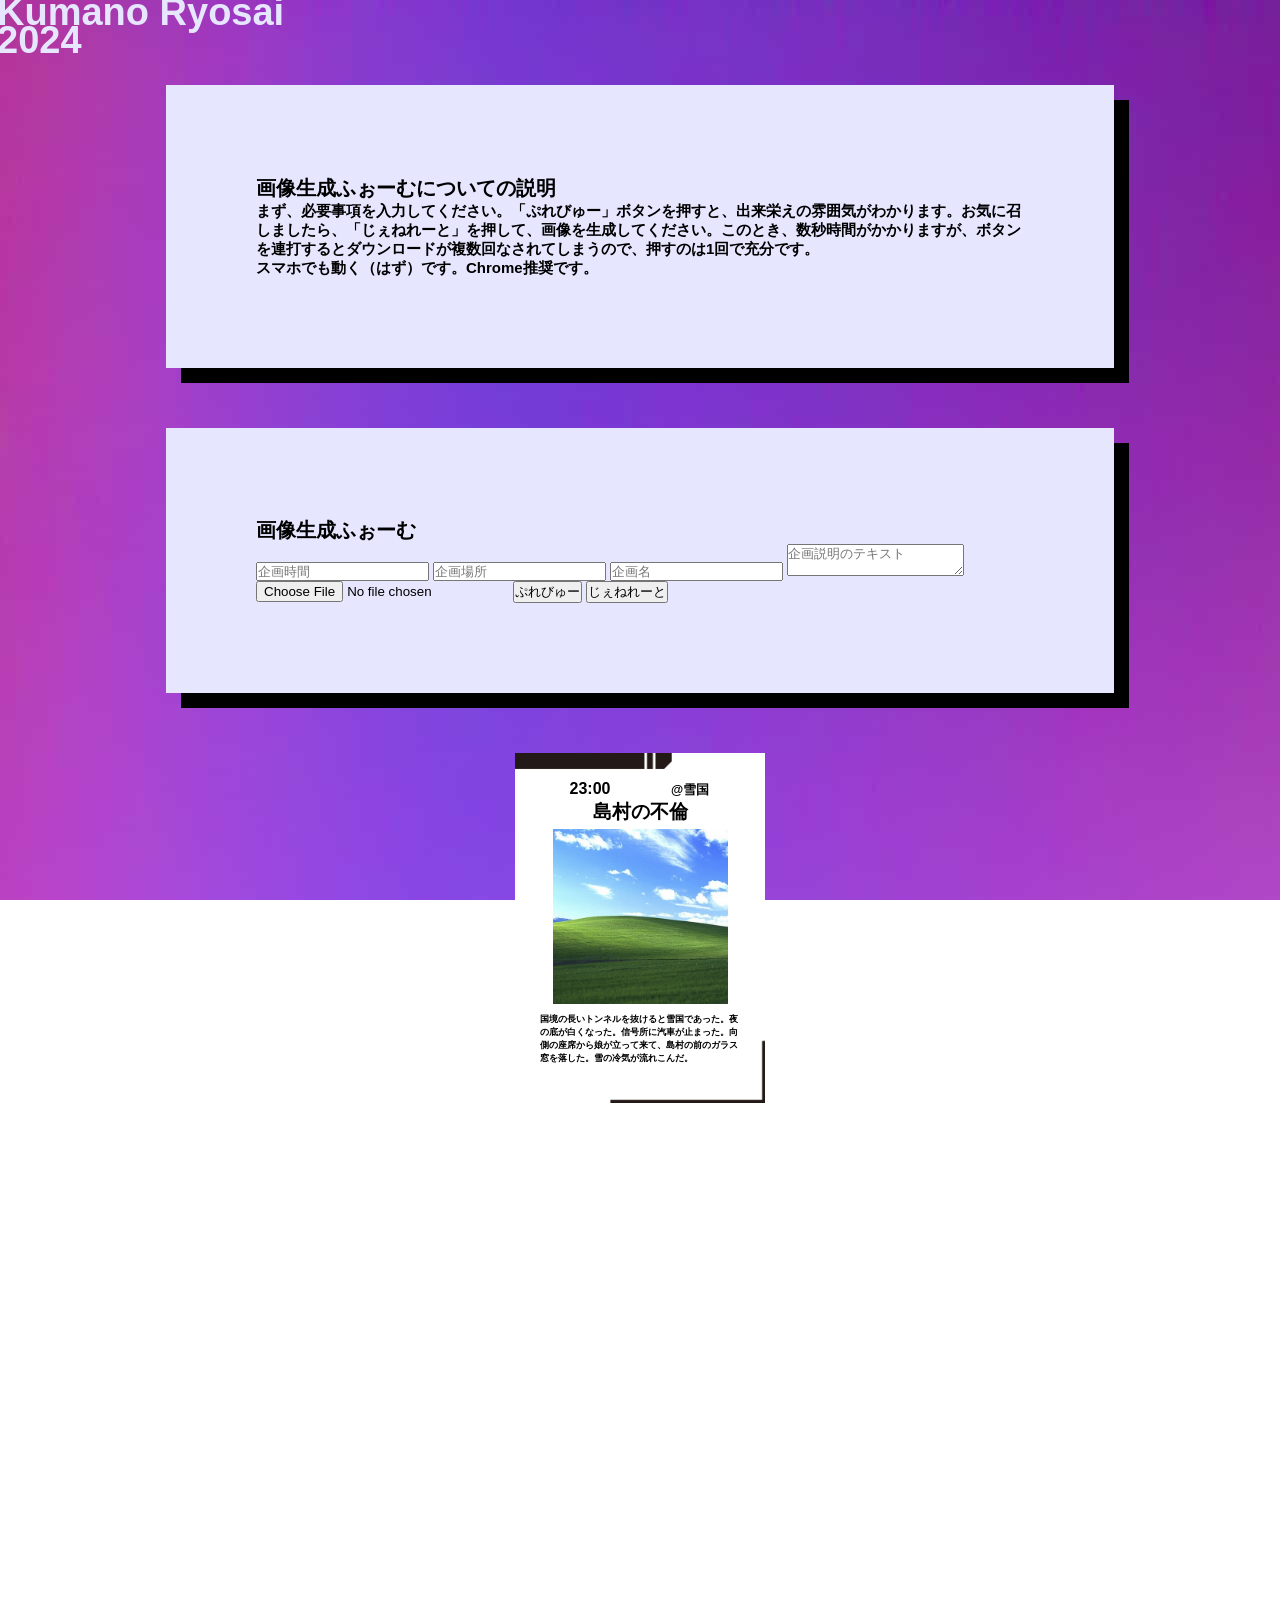
==== generator/index.html @ 79af5fdf "added generator again" ====
<!DOCTYPE html>
<head lang="ja">
  <!-- ogp settings -->
  <meta property="og:url" content="https://ryosai.kumano-ryo.com/ryosai2024/generator/" />
  <meta property="og:type" content="website" />
  <meta property="og:title" content="【熊野寮祭2024】トップページ" />
  <meta property="og:description" content="熊野寮祭2024は、11月29日から12月8日に開催されます。さまざまな企画が実施される、連日連夜の奇祭。ぜひお越しください！" />
  <meta property="og:site_name" content="熊野寮祭2024" />
  <meta property="og:image" content="https://ryosai.kumano-ryo.com/ryosai2024/img/ogp.jpg" />
  <meta name="twitter:card" content="summary_large_image" />
  <meta name="twitter:site" content="@kuma_d_fes">

  <style id="css">
    * {
      padding: 0px;
      margin: 0px;
    }
    .res {
      width: 250px;
      height: 350px;
      background-image: url(../img/back2.png);
      background-size: 100%;
      font-family: "noto-bold", sans-serif;
      font-weight: 600;
      font-style: normal;
    }
    @font-face {
      font-family: noto-bold;
      src: url("https://ryosai.kumano-ryo.com/ryosai2024/generator/fonts/NotoSansJP-Regular.ttf") format("truetype");
    }
    .res img {
      width: 175px;
      margin: 5px 37.5px;
    }
    .res .head {
      margin: 0px 25px 0px 25px;
      position: relative;
      top: 27.5px;
    }
    .res .head_left {
      display: block;
      float: left;
      width: 50%;
      text-align: center;
    }
    .res .head_left h1 {
      font-size: 16px;
    }
    .res .head_right {
      display: block;
      float: right;
      width: 50%;
      text-align: center;
      margin-top: 1.5px;
    }
    .res .head_right h1 {
      font-size: 12.5px;
    }
    .res .head:after {
      content: "";
      display: block;
      clear: both;
    }
    .res .nm {
      width: 100%;
      text-align: center;
      position: relative;
      top: 27.5px;
    }
    .res .nm h1 {
      font-size: 18.5px;
    }
    .res .img {
      width: 100%;
      position: relative;
      top: 27.5px;
    }
    .res .txt {
      width: 200px;
      margin: 0px 25px;
      position: relative;
      top: 27.5px;
    }
    .res .txt p {
      font-size: 9px;
    }
  </style>

  <meta charset="utf-8">
  <meta name="viewport" content="width=device-width,initial-scale=1,user-scalable=no">
  <link rel="shortcut icon" href="img/favicon.png">
  <link rel="stylesheet" href="css/unified.css">
  <title>熊野寮祭 企画生成フォーム</title>
</head>

<body>

<header>
  <h1>Kumano Ryosai<br>2024</h1>
</header>

<main>
  <div class="island">
    <h1>画像生成ふぉーむについての説明</h1>
    <p>まず、必要事項を入力してください。「ぷれびゅー」ボタンを押すと、出来栄えの雰囲気がわかります。お気に召しましたら、「じぇねれーと」を押して、画像を生成してください。このとき、数秒時間がかかりますが、ボタンを連打するとダウンロードが複数回なされてしまうので、押すのは1回で充分です。</p>
    <p>スマホでも動く（はず）です。Chrome推奨です。</p>
  </div>

  <div class="island">
    <h1>画像生成ふぉーむ</h1>
    <input id="timeGetter" placeholder="企画時間" type="text">
    <input id="placeGetter" placeholder="企画場所" type="text">
    <input id="nmGetter" placeholder="企画名" type="text">
    <textarea id="textGetter" placeholder="企画説明のテキスト"></textarea>
    <!-- <input type="number" id="tentacles" name="tentacles" min="0" max="600" /> -->
    <input type="file" id="photo">
    <button onclick="update()">ぷれびゅー</button>
    <!-- <button id="output" onclick="start()">generate canvas</button>
    <button id="output" onclick="saveCanvas()">output image</button> -->
    <button id="output" onclick="startAndSave()">じぇねれーと</button>
    <!-- <button id="output" onclick="unified()">id</button> -->
    <!-- <button id="output" onclick="generateImages()">一撃必殺</button> -->
    <p></p>
  </div>

  <div class="res" id="result">
    <div class="head">
      <div class="head_left">
        <h1 id="timePutter" class="font-sans">23:00</h1>
      </div>
      <div class="head_right">
        <h1 id="placePutter" class="font-sans">@雪国</h1>
      </div>
    </div>
    <div class="nm">
      <h1 id="nm" class="font-sans">島村の不倫</h1>
    </div>
    <div class="img">
      <img id="resImg" src="img/test.jpg">
    </div>
    <div class="txt">
      <p id="textPutter">国境の長いトンネルを抜けると雪国であった。夜の底が白くなった。信号所に汽車が止まった。向側の座席から娘が立って来て、島村の前のガラス窓を落した。雪の冷気が流れこんだ。</p>
    </div>
  </div>
  <canvas id="canvas" width="1000" height="1400"></canvas>
</main>

<!-- <footer>
  <p>©2024 熊野寮祭実行委員会</p>
</footer> -->

</body>
<script src="js/variable.js"></script>
<script src="js/main.js"></script>
</html>
</html>
---- generator/css/unified.css ----
.font-en {
  font-family: "futura-pt", sans-serif;
  font-weight: 500;
  font-style: normal;
}

.font-sans {
  font-family: "noto-bold", sans-serif;
  font-weight: 600;
  font-style: normal;
}

body {
  background-image: url("../img/background.jpg");
  background-attachment: fixed;
}

* {
  padding: 0px;
  margin: 0px;
}

h1, h2, h3, h4, h5, h6, p, li, a {
  font-family: "noto-bold", sans-serif;
  font-weight: 600;
  font-style: normal;
}

a {
  text-decoration: none;
  border-bottom: 2px solid #7A7AFF;
  color: black;
}

header {
  margin-bottom: 20px;
}
header h1 {
  font-size: 38px;
  line-height: 73%;
  position: relative;
  color: #E6E6FF;
  top: -1px;
  left: -3px;
  font-family: "noto-bold", sans-serif;
  font-weight: 600;
  font-style: normal;
}

main img {
  width: 100%;
  height: 100%;
}

.island {
  width: 60%;
  padding: 7%;
  margin: 30px auto 60px auto;
  background-color: #E6E6FF;
  box-shadow: 15px 15px 0px 0 black;
}
.island h1 {
  font-size: 20px;
}
.island p {
  font-size: 15px;
}

footer {
  display: grid;
  margin-top: 30px;
  background-color: black;
  color: #E6E6FF;
  padding: 5%;
  position: relative;
  bottom: 0px;
}
footer h1 {
  font-size: 10px;
}
footer a {
  color: #E6E6FF;
  border-bottom: 2px solid #E6E6FF;
}
footer p {
  font-size: 7px;
}

#result {
  margin: 0px auto 0px auto;
}

.res {
  width: 250px;
  height: 350px;
  background-image: url(../img/back2.png);
  background-size: 100%;
  font-family: "noto-bold", sans-serif;
  font-weight: 600;
  font-style: normal;
}
@font-face {
  font-family: noto-bold;
  src: url("https://ryosai.kumano-ryo.com/ryosai2024/generator/fonts/NotoSansJP-Regular.ttf") format("truetype");
}
.res img {
  width: 175px;
  margin: 5px 37.5px;
}
.res .head {
  margin: 0px 25px 0px 25px;
  position: relative;
  top: 27.5px;
}
.res .head_left {
  display: block;
  float: left;
  width: 50%;
  text-align: center;
}
.res .head_left h1 {
  font-size: 16px;
}
.res .head_right {
  display: block;
  float: right;
  width: 50%;
  text-align: center;
  margin-top: 1.5px;
}
.res .head_right h1 {
  font-size: 12.5px;
}
.res .head:after {
  content: "";
  display: block;
  clear: both;
}
.res .nm {
  width: 100%;
  text-align: center;
  position: relative;
  top: 27.5px;
}
.res .nm h1 {
  font-size: 18.5px;
}
.res .img {
  width: 100%;
  position: relative;
  top: 27.5px;
}
.res .txt {
  width: 200px;
  margin: 0px 25px;
  position: relative;
  top: 27.5px;
}
.res .txt p {
  font-size: 9px;
}/*# sourceMappingURL=unified.css.map */
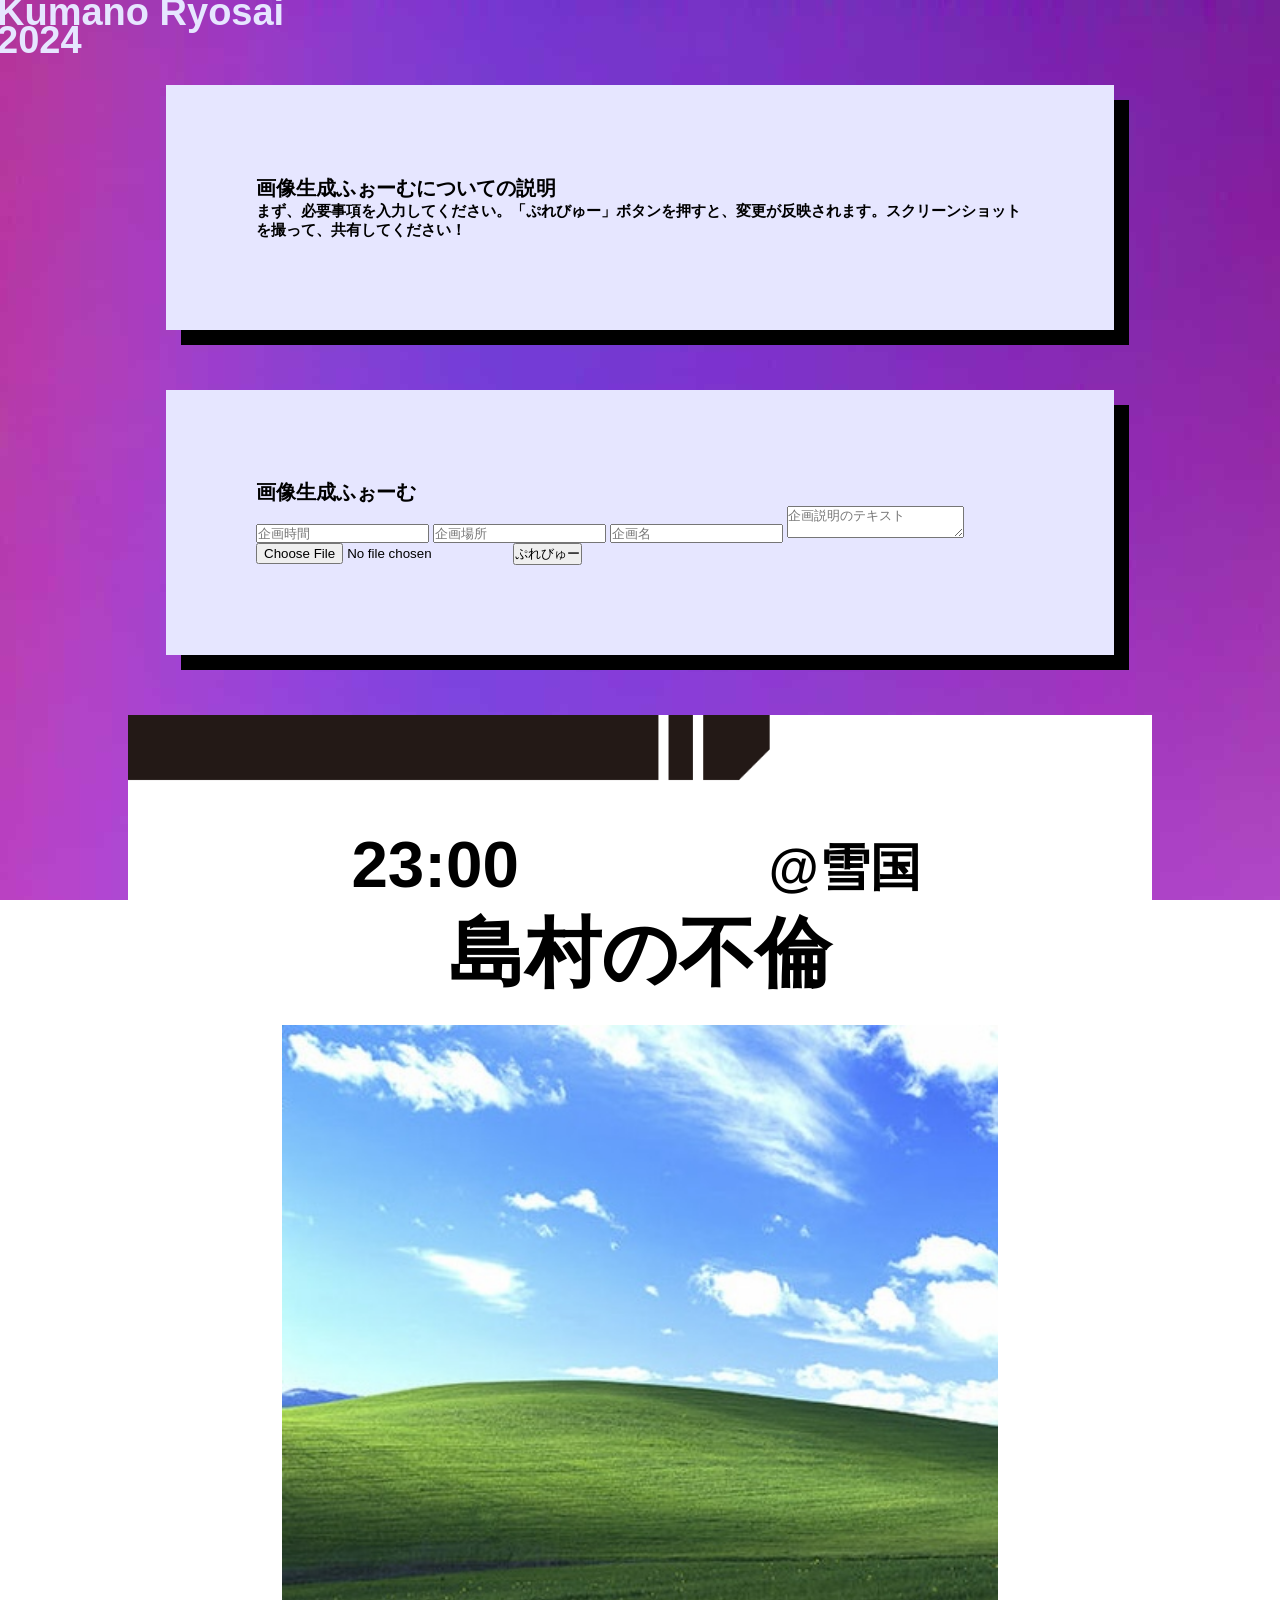
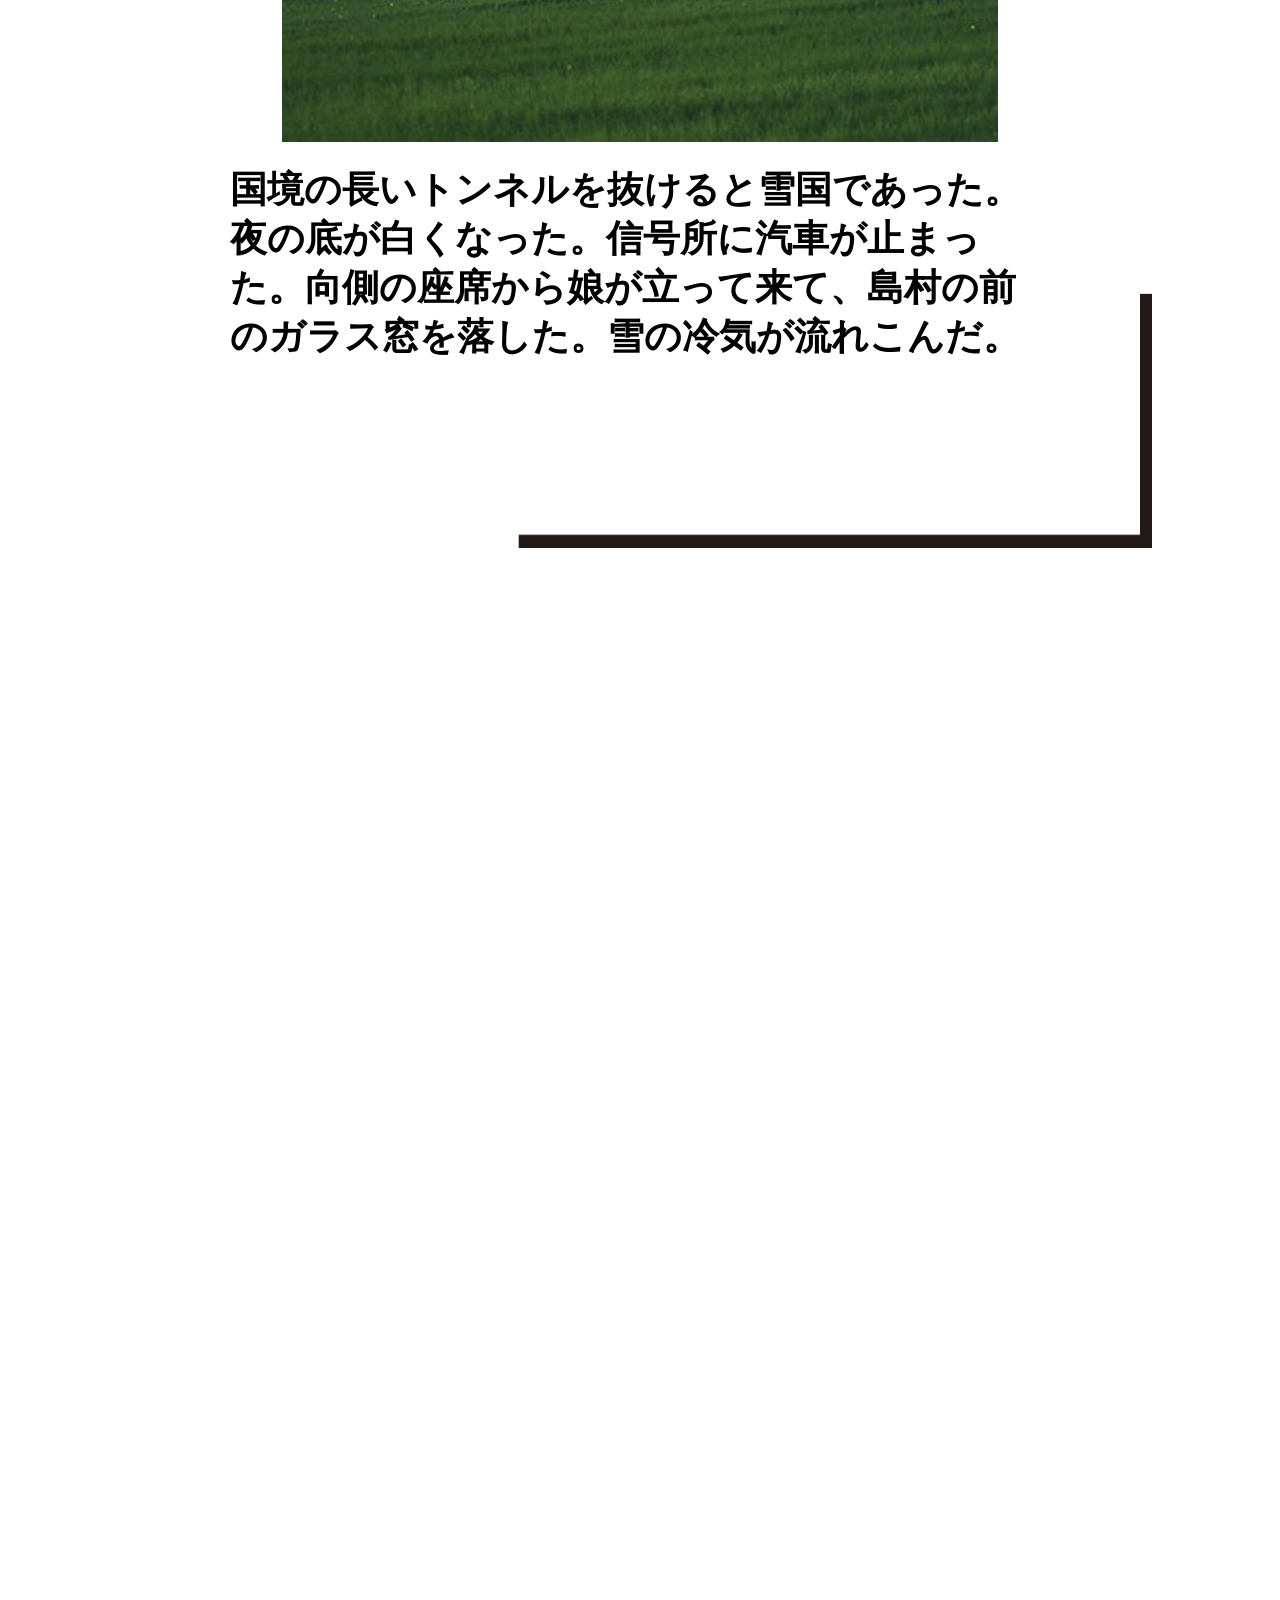
==== commit 54620615: "changed generator" ====
--- a/generator/index.html
+++ b/generator/index.html
@@ -102,8 +102,7 @@
 <main>
   <div class="island">
     <h1>画像生成ふぉーむについての説明</h1>
-    <p>まず、必要事項を入力してください。「ぷれびゅー」ボタンを押すと、出来栄えの雰囲気がわかります。お気に召しましたら、「じぇねれーと」を押して、画像を生成してください。このとき、数秒時間がかかりますが、ボタンを連打するとダウンロードが複数回なされてしまうので、押すのは1回で充分です。</p>
-    <p>スマホでも動く（はず）です。Chrome推奨です。</p>
+    <p>まず、必要事項を入力してください。「ぷれびゅー」ボタンを押すと、変更が反映されます。スクリーンショットを撮って、共有してください！</p>
   </div>
 
   <div class="island">
@@ -112,14 +111,9 @@
     <input id="placeGetter" placeholder="企画場所" type="text">
     <input id="nmGetter" placeholder="企画名" type="text">
     <textarea id="textGetter" placeholder="企画説明のテキスト"></textarea>
-    <!-- <input type="number" id="tentacles" name="tentacles" min="0" max="600" /> -->
     <input type="file" id="photo">
     <button onclick="update()">ぷれびゅー</button>
-    <!-- <button id="output" onclick="start()">generate canvas</button>
-    <button id="output" onclick="saveCanvas()">output image</button> -->
-    <button id="output" onclick="startAndSave()">じぇねれーと</button>
-    <!-- <button id="output" onclick="unified()">id</button> -->
-    <!-- <button id="output" onclick="generateImages()">一撃必殺</button> -->
+    <!-- <button id="output" onclick="startAndSave()">じぇねれーと</button> -->
     <p></p>
   </div>
 
@@ -150,7 +144,6 @@
 </footer> -->
 
 </body>
-<script src="js/variable.js"></script>
 <script src="js/main.js"></script>
 </html>
 </html>
--- a/generator/css/unified.css
+++ b/generator/css/unified.css
@@ -91,8 +91,8 @@
 }
 
 .res {
-  width: 250px;
-  height: 350px;
+  width: 80vw;
+  height: 112vw;
   background-image: url(../img/back2.png);
   background-size: 100%;
   font-family: "noto-bold", sans-serif;
@@ -104,13 +104,13 @@
   src: url("https://ryosai.kumano-ryo.com/ryosai2024/generator/fonts/NotoSansJP-Regular.ttf") format("truetype");
 }
 .res img {
-  width: 175px;
-  margin: 5px 37.5px;
+  width: 56vw;
+  margin: 1.6vw 12vw;
 }
 .res .head {
-  margin: 0px 25px 0px 25px;
+  margin: 0vw 8vw 0vw 8vw;
   position: relative;
-  top: 27.5px;
+  top: 8.8vw;
 }
 .res .head_left {
   display: block;
@@ -119,17 +119,17 @@
   text-align: center;
 }
 .res .head_left h1 {
-  font-size: 16px;
+  font-size: 5.12vw;
 }
 .res .head_right {
   display: block;
   float: right;
   width: 50%;
   text-align: center;
-  margin-top: 1.5px;
+  margin-top: 0.48vw;
 }
 .res .head_right h1 {
-  font-size: 12.5px;
+  font-size: 4vw;
 }
 .res .head:after {
   content: "";
@@ -140,22 +140,22 @@
   width: 100%;
   text-align: center;
   position: relative;
-  top: 27.5px;
+  top: 8.8vw;
 }
 .res .nm h1 {
-  font-size: 18.5px;
+  font-size: 5.92vw;
 }
 .res .img {
   width: 100%;
   position: relative;
-  top: 27.5px;
+  top: 8.8vw;
 }
 .res .txt {
-  width: 200px;
-  margin: 0px 25px;
+  width: 64vw;
+  margin: 0px 8vw;
   position: relative;
-  top: 27.5px;
+  top: 8.8vw;
 }
 .res .txt p {
-  font-size: 9px;
+  font-size: 2.88vw;
 }/*# sourceMappingURL=unified.css.map */
